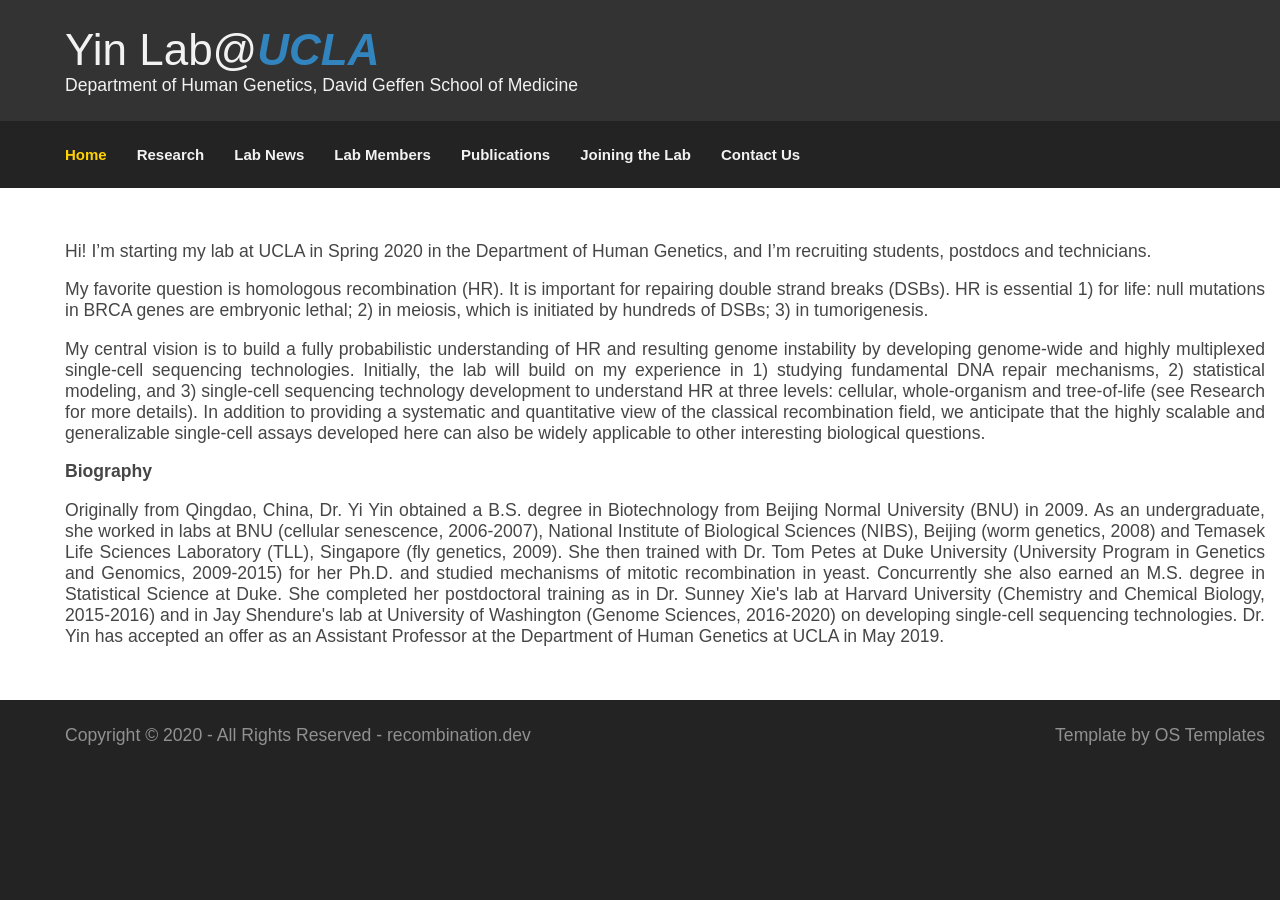
==== index.html @ ecea2b69 "more draft" ====
<!DOCTYPE html>
<html lang="en" dir="ltr">
<head>
<title>YinLab@UCLA</title>
<meta charset="UTF-8">
<meta name="viewport" content="width=device-width, initial-scale=1.0">
<link rel="stylesheet" href="styles/layout.css" type="text/css" media="all">
<link rel="stylesheet" href="styles/mediaqueries.css" type="text/css" media="all">
<script src="scripts/jquery.1.9.0.min.js"></script>
<script src="scripts/jquery-mobilemenu.min.js"></script>
<!--[if lt IE 9]>
<link rel="stylesheet" href="styles/ie.css" type="text/css" media="all">
<script src="scripts/ie/css3-mediaqueries.min.js"></script>
<script src="scripts/ie/ie9.js"></script>
<script src="scripts/ie/html5shiv.min.js"></script>
<![endif]-->
</head>
<body>
<div class="wrapper row1">
  <header id="header" class="clear">
    <div id="hgroup">
      <h1><a href="https://recombination.dev">Yin Lab@<span style = "font-family:helvetica;font-style: italic;font-weight:bold;color:#3284BF">UCLA</span></a></h1>
      <h2><a href="https://medschool.ucla.edu/human-genetics">Department of Human Genetics, David Geffen School of Medicine</a></h2>
    </div>
  </header>
</div>
<!-- ################################################################################################ -->
<div class="wrapper row2">
  <nav id="topnav">
    <ul class="clear">
      <li class="active"><a href="index.html">Home</a></li>
      <li><a href="research.html">Research</a></li>
      <li><a href="lab_news.html">Lab News</a></li>
      <li><a href="lab_members.html">Lab Members</a></li>
      <li><a href="publications.html">Publications</a></li>
      <li><a href="joining_the_lab.html">Joining the Lab</a></li>
      <li><a href="contact_us.html">Contact Us</a></li>
    </ul>
  </nav>
</div>
<!-- content -->
<div class="wrapper row3">
  <div id="container">
    <!-- ################################################################################################ -->
    <div class="full_width clear" align="justify">
      <p>Hi! I’m starting my lab at UCLA in Spring 2020 in the Department of Human Genetics, and I’m recruiting students, postdocs and technicians.</p>

      <p>My favorite question is homologous recombination (HR). It is important for repairing double strand breaks (DSBs). HR is essential 1) for life: null mutations in BRCA genes are embryonic lethal; 2) in meiosis, which is initiated by hundreds of DSBs; 3) in tumorigenesis.</p>

      <p>My central vision is to build a fully probabilistic understanding of HR and resulting genome instability by developing genome-wide and highly multiplexed single-cell sequencing technologies. Initially, the lab will build on my experience in 1) studying fundamental DNA repair mechanisms, 2) statistical modeling, and 3) single-cell sequencing technology development to understand HR at three levels: cellular, whole-organism and tree-of-life (see Research for more details). In addition to providing a systematic and quantitative view of the classical recombination field, we anticipate that the highly scalable and generalizable single-cell assays developed here can also be widely applicable to other interesting biological questions.</p>

      <b>Biography</b>
      <p>Originally from Qingdao, China, Dr. Yi Yin obtained a B.S. degree in Biotechnology from Beijing Normal University (BNU) in 2009.
         As an undergraduate, she worked in labs at BNU (cellular senescence, 2006-2007), National Institute of Biological Sciences (NIBS),
          Beijing (worm genetics, 2008) and Temasek Life Sciences Laboratory (TLL), Singapore (fly genetics, 2009). She then trained with
           Dr. Tom Petes at Duke University (University Program in Genetics and Genomics, 2009-2015) for her Ph.D. and studied mechanisms
            of mitotic recombination in yeast. Concurrently she also earned an M.S. degree in Statistical Science at Duke. She completed her
             postdoctoral training as in Dr. Sunney Xie's lab at Harvard University (Chemistry and Chemical Biology, 2015-2016) and in Jay
              Shendure's lab at University of Washington (Genome Sciences, 2016-2020) on developing single-cell sequencing technologies.
               Dr. Yin has accepted an offer as an Assistant Professor at the Department of Human Genetics at UCLA in May 2019.</p>

    </div>
    <!-- ################################################################################################ -->
  </div>
</div>
<!-- Footer -->
<div class="wrapper row4">
  <footer id="footer" class="clear">
    <p class="fl_left">Copyright &copy; 2020 - All Rights Reserved - <a href="#">recombination.dev</a></p>
    <p class="fl_right">Template by <a target="_blank" href="https://www.os-templates.com/" title="Free Website Templates">OS Templates</a></p>
  </footer>
</div>
</body>
</html>
---- styles/layout.css ----
/*
Responsive Template Name: RS-MQF 1200 V.2
File: Layout CSS
Author: OS Templates
Author URI: https://www.os-templates.com/
Licence: <a href="https://www.os-templates.com/template-terms">Website Template Licence</a>
*/

@import url(framework.css);
@import url(navi.css);

html{overflow-y:scroll;}

body{margin:0; padding:0; font-size:100%; font-family:helvetica,arial,courier; color:#464646 ; background-color:#232323;}

.justify{text-align:justify;}
.bold{font-weight:bold;}
.center{text-align:center;}
.right{text-align:right;}
.nostart{margin:0; padding:0; list-style:none;}
.hidden{display:none;}

.clear{display:block; clear:both;}
.clear:after{display:block; visibility:hidden; height:0; clear:both; font-size:0; content:"";}

a{outline:none; text-decoration:none;}

.fl_left{float:left;}
.fl_right{float:right;}

img{width:auto; max-width:100%; height:auto; margin:0; padding:0; border:none; line-height:normal; vertical-align:middle;}
.imgholder, .imgl, .imgr{padding:4px; border:1px solid #D6D6D6; text-align:center;}
.imgl{float:left; margin:0 15px 15px 0; clear:left;}
.imgr{float:right; margin:0 0 15px 15px; clear:right;}

/*----------------------------------------------HTML 5 Overrides-------------------------------------*/

address, article, aside, figcaption, figure, footer, header, nav, section{display:block; margin:0; padding:0;}

/*----------------------------------------------Responsive Videos-------------------------------------*/

.video{display:block; position:relative; width:100%; height:0; margin:0; padding:0 0 56.25% 0; /* using a 16:9 aspect ratio, the height is 56.25% of the width (9/16=0.5625) */}
.video iframe{display:block; position:absolute; width:100%; height:100%; margin:0; padding:0;}

/* ----------------------------------------------Wrapper-------------------------------------*/

div.wrapper{display:block; width:100%; margin:0; padding:5px 25px 5px; text-align:left;}

.row1, .row1 a{color:#F2F2F2; background-color:#333333;}
.row2{color:#F2F2F2; background-color:#232323;}
.row3{color:#464646; background-color:#FFFFFF;}
.row3 a{color:#3284BF; background-color:#FFFFFF;}
.row4, .row4 a{color:#919191; background-color:#232323;}

ol>li {
    padding-bottom: 1em;
}

ul {
  list-style-type: disc;
}

/*----------------------------------------------Generalise-------------------------------------*/

h1, h2, h3, h4, h5, h6{margin:0 0 8px 0; padding:0; font-size:1.1em; font-weight:normal; line-height:normal;}

address{font-style:normal;}

blockquote, q{display:block; padding:8px 10px; color:#979797; background-color:#ECECEC; font-style:italic; line-height:normal;}
blockquote:before, q:before{content:'� '; font-size:26px;}
blockquote:after, q:after{content:' �'; font-size:26px; line-height:0;}

#header, #topnav, #container, #footer, #copyright{margin:0 auto; font-size:1.1em;}

/*----------------------------------------------Header-------------------------------------*/

#header{padding:20px 0;}

#header #hgroup{display:block; float:left; width:auto; clear:right;}
#header #hgroup h1, #header #hgroup h2{margin:0; font-weight:normal; text-transform:none;}
#header #hgroup h1{font-size:2.5em;}
#header #hgroup h2{font-size:1.0em;}

/*----------------------------------------------Content Area-------------------------------------*/

#container{padding:30px 0; clear:both;}

/*----------------------------------------------Footer-------------------------------------*/

#footer{padding:20px 0;}
#footer p{margin:0; padding:0;}
---- styles/mediaqueries.css ----
/*
Responsive Template Name: RS-MQF 1200 V.2
File: Media Queries CSS
Author: OS Templates
Author URI: https://www.os-templates.com/
Licence: <a href="https://www.os-templates.com/template-terms">Website Template Licence</a>
*/

@-ms-viewport{width:device-width;} /* http://msdn.microsoft.com/en-gb/library/ie/hh869615%28v=vs.85%29.aspx */

/* 240 + 320px */

@media screen and (min-width:240px) and (max-width:360px) {
	#header, #topnav, #container, #footer{max-width:95%; margin:0 auto;}
	
	#topnav ul{display:none;}
	
	.one_half, 
	.one_third, .two_third, 
	.one_quarter, .two_quarter, .three_quarter, 
	.one_fifth, .two_fifth, .three_fifth, .four_fifth, 
	.one_sixth, .two_sixth, .three_sixth, .four_sixth, .five_sixth{display:block; float:none; width:auto; margin:0 0 2% 0; padding:0;}
	
	#header #hgroup{display:block; width:100%; float:none; margin:0 0 15px 0; padding:0;}
	
	#header, #footer{text-align:center;}
	#footer p{float:none; line-height:1.6em;}
	#footer p:first-child{margin-bottom:8px;}
}

/* 480px */

@media screen and (min-width:361px) and (max-width:600px) {
	#header, #topnav, #container, #footer{max-width:95%; margin:0 auto;}
	
	#topnav ul{display:none;}
	
	#footer p{float:none;}
	#footer p:first-child{margin-bottom:8px;}
}

/* 768px */

@media screen and (min-width:601px) and (max-width:800px) {
	#header, #topnav, #container, #footer{max-width:95%; margin:0 auto;}
}

/* 960px */

@media screen and (min-width:960px) {
	#header, #topnav, #container, #footer{max-width:95%; margin:0 auto;}
}

/* 1028px */

@media screen and (min-width:1028px) {
	#header, #topnav, #container, #footer{max-width:95%; margin:0 auto;}
}

/* 1200px */

@media screen and (min-width:1200px) {
	#header, #topnav, #container, #footer{max-width:1200px; margin:0 auto;}
}

/* Hide The Jquery Generated Navigation Form from 601px upwards */

@media screen and (min-width:601px) and (max-width:1920px) {
	#topnav form{display:none;}
}
---- styles/ie.css ----
/*
Responsive Template Name: RS-MQF 1200 V.2
File: IE CSS
Author: OS Templates
Author URI: https://www.os-templates.com/
Licence: <a href="https://www.os-templates.com/premium-terms">Website Template Licence</a>
*/

.clear{zoom:1;}
#topnav li:first-child{*margin-right:30px;}
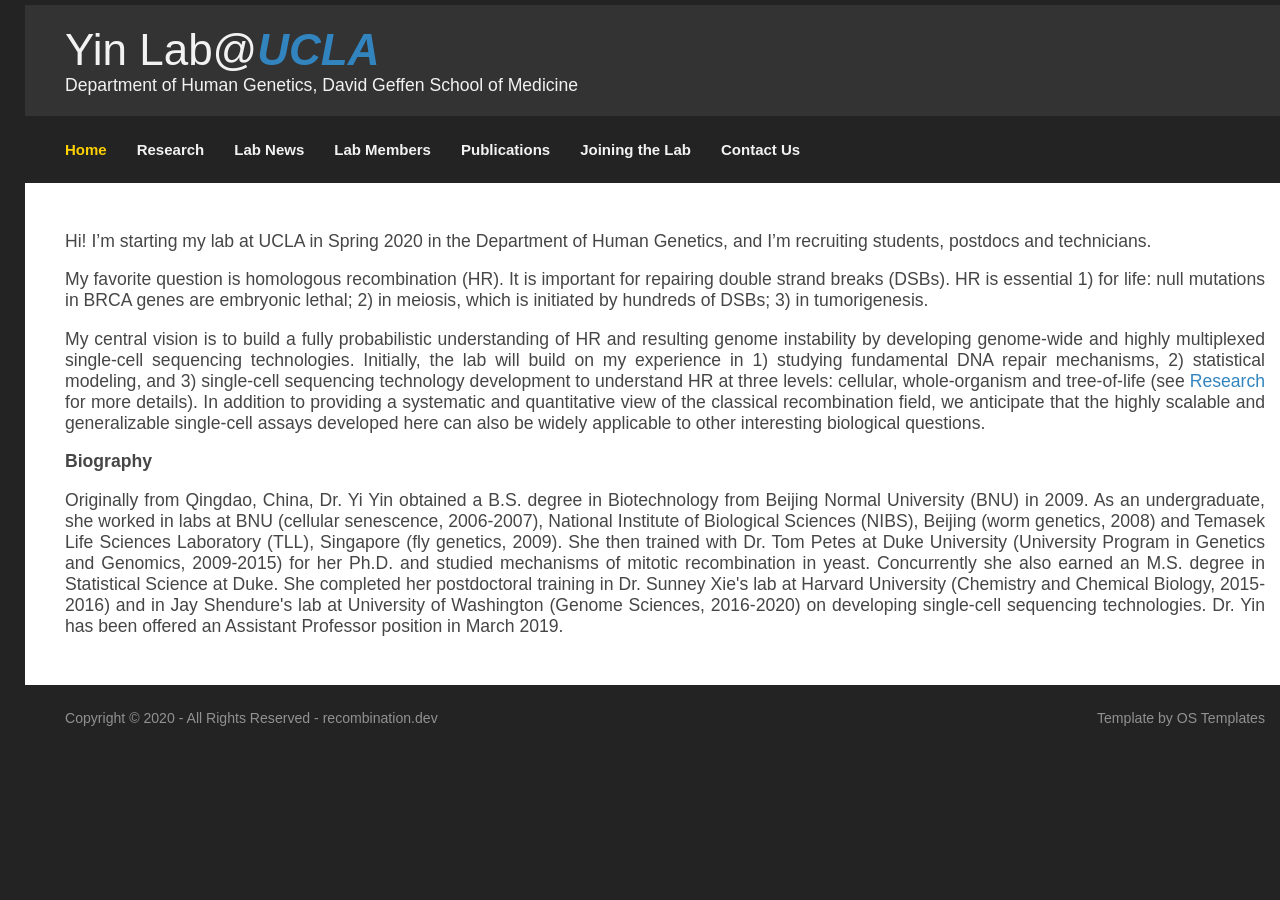
==== commit 0815cec3: "another draft" ====
--- a/index.html
+++ b/index.html
@@ -1,7 +1,7 @@
 <!DOCTYPE html>
 <html lang="en" dir="ltr">
 <head>
-<title>YinLab@UCLA</title>
+<title>YinLab<wbr>@UCLA</title>
 <meta charset="UTF-8">
 <meta name="viewport" content="width=device-width, initial-scale=1.0">
 <link rel="stylesheet" href="styles/layout.css" type="text/css" media="all">
@@ -19,8 +19,8 @@
 <div class="wrapper row1">
   <header id="header" class="clear">
     <div id="hgroup">
-      <h1><a href="https://recombination.dev">Yin Lab@<span style = "font-family:helvetica;font-style: italic;font-weight:bold;color:#3284BF">UCLA</span></a></h1>
-      <h2><a href="https://medschool.ucla.edu/human-genetics">Department of Human Genetics, David Geffen School of Medicine</a></h2>
+      <h1><a href="https://recombination.dev">Yin&nbspLab&#8203@<span style = "font-family:helvetica;font-style: italic;font-weight:bold;color:#3284BF">UCLA</span></a></h1>
+      <h2><a href="https://medschool.ucla.edu/human-genetics">Department of Human Genetics, David&nbspGeffen School of Medicine</a></h2>
     </div>
   </header>
 </div>
@@ -45,9 +45,17 @@
     <div class="full_width clear" align="justify">
       <p>Hi! I’m starting my lab at UCLA in Spring 2020 in the Department of Human Genetics, and I’m recruiting students, postdocs and technicians.</p>
 
-      <p>My favorite question is homologous recombination (HR). It is important for repairing double strand breaks (DSBs). HR is essential 1) for life: null mutations in BRCA genes are embryonic lethal; 2) in meiosis, which is initiated by hundreds of DSBs; 3) in tumorigenesis.</p>
+      <p>My favorite question is homologous recombination (HR). It is important for repairing double strand breaks (DSBs). HR is essential
+         1) for life: null mutations in BRCA genes are embryonic lethal;
+          2) in meiosis, which is initiated by hundreds of DSBs;
+           3) in tumorigenesis.</p>
 
-      <p>My central vision is to build a fully probabilistic understanding of HR and resulting genome instability by developing genome-wide and highly multiplexed single-cell sequencing technologies. Initially, the lab will build on my experience in 1) studying fundamental DNA repair mechanisms, 2) statistical modeling, and 3) single-cell sequencing technology development to understand HR at three levels: cellular, whole-organism and tree-of-life (see Research for more details). In addition to providing a systematic and quantitative view of the classical recombination field, we anticipate that the highly scalable and generalizable single-cell assays developed here can also be widely applicable to other interesting biological questions.</p>
+      <p>My central vision is to build a fully probabilistic understanding of HR and resulting genome instability by developing genome-wide
+         and highly multiplexed single-cell sequencing technologies. Initially, the lab will build on my experience in
+          1) studying fundamental DNA repair mechanisms, 2) statistical modeling, and 3) single-cell sequencing technology development to
+           understand HR at three levels: cellular, whole-organism and tree-of-life (see <a href="research.html">Research</a> for more details).
+            In addition to providing a systematic and quantitative view of the classical recombination field, we anticipate that the highly
+             scalable and generalizable single-cell assays developed here can also be widely applicable to other interesting biological questions.</p>
 
       <b>Biography</b>
       <p>Originally from Qingdao, China, Dr. Yi Yin obtained a B.S. degree in Biotechnology from Beijing Normal University (BNU) in 2009.
@@ -55,9 +63,9 @@
           Beijing (worm genetics, 2008) and Temasek Life Sciences Laboratory (TLL), Singapore (fly genetics, 2009). She then trained with
            Dr. Tom Petes at Duke University (University Program in Genetics and Genomics, 2009-2015) for her Ph.D. and studied mechanisms
             of mitotic recombination in yeast. Concurrently she also earned an M.S. degree in Statistical Science at Duke. She completed her
-             postdoctoral training as in Dr. Sunney Xie's lab at Harvard University (Chemistry and Chemical Biology, 2015-2016) and in Jay
+             postdoctoral training in Dr. Sunney Xie's lab at Harvard University (Chemistry and Chemical Biology, 2015-2016) and in Jay
               Shendure's lab at University of Washington (Genome Sciences, 2016-2020) on developing single-cell sequencing technologies.
-               Dr. Yin has accepted an offer as an Assistant Professor at the Department of Human Genetics at UCLA in May 2019.</p>
+               Dr. Yin has been offered an Assistant Professor position in March 2019.</p>
 
     </div>
     <!-- ################################################################################################ -->
--- a/styles/layout.css
+++ b/styles/layout.css
@@ -19,6 +19,11 @@
 .right{text-align:right;}
 .nostart{margin:0; padding:0; list-style:none;}
 .hidden{display:none;}
+.image_center {
+  display: block;
+  margin-left: auto;
+  margin-right: auto;
+}
 
 .clear{display:block; clear:both;}
 .clear:after{display:block; visibility:hidden; height:0; clear:both; font-size:0; content:"";}
@@ -44,7 +49,7 @@
 
 /* ----------------------------------------------Wrapper-------------------------------------*/
 
-div.wrapper{display:block; width:100%; margin:0; padding:5px 25px 5px; text-align:left;}
+div.wrapper{display:block; width:100%; margin:5px 25px 5px; padding:0; text-align:left;}
 
 .row1, .row1 a{color:#F2F2F2; background-color:#333333;}
 .row2{color:#F2F2F2; background-color:#232323;}
@@ -88,4 +93,4 @@
 /*----------------------------------------------Footer-------------------------------------*/
 
 #footer{padding:20px 0;}
-#footer p{margin:0; padding:0;}
+#footer p{margin:0; padding:0; font-size: 0.8em;}
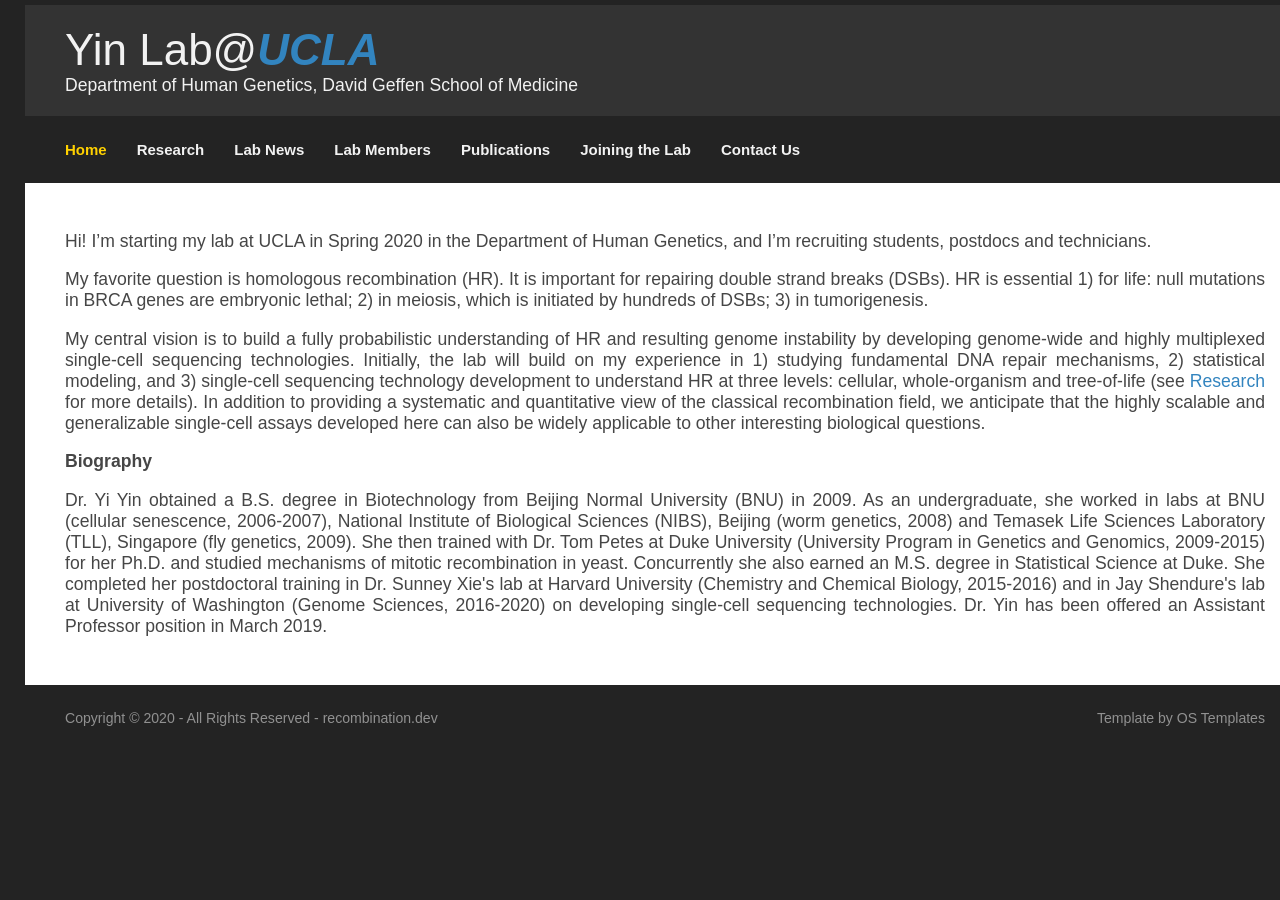
==== commit 7e98a17d: "yet another draft" ====
--- a/index.html
+++ b/index.html
@@ -58,7 +58,7 @@
              scalable and generalizable single-cell assays developed here can also be widely applicable to other interesting biological questions.</p>
 
       <b>Biography</b>
-      <p>Originally from Qingdao, China, Dr. Yi Yin obtained a B.S. degree in Biotechnology from Beijing Normal University (BNU) in 2009.
+      <p>Dr. Yi Yin obtained a B.S. degree in Biotechnology from Beijing Normal University (BNU) in 2009.
          As an undergraduate, she worked in labs at BNU (cellular senescence, 2006-2007), National Institute of Biological Sciences (NIBS),
           Beijing (worm genetics, 2008) and Temasek Life Sciences Laboratory (TLL), Singapore (fly genetics, 2009). She then trained with
            Dr. Tom Petes at Duke University (University Program in Genetics and Genomics, 2009-2015) for her Ph.D. and studied mechanisms
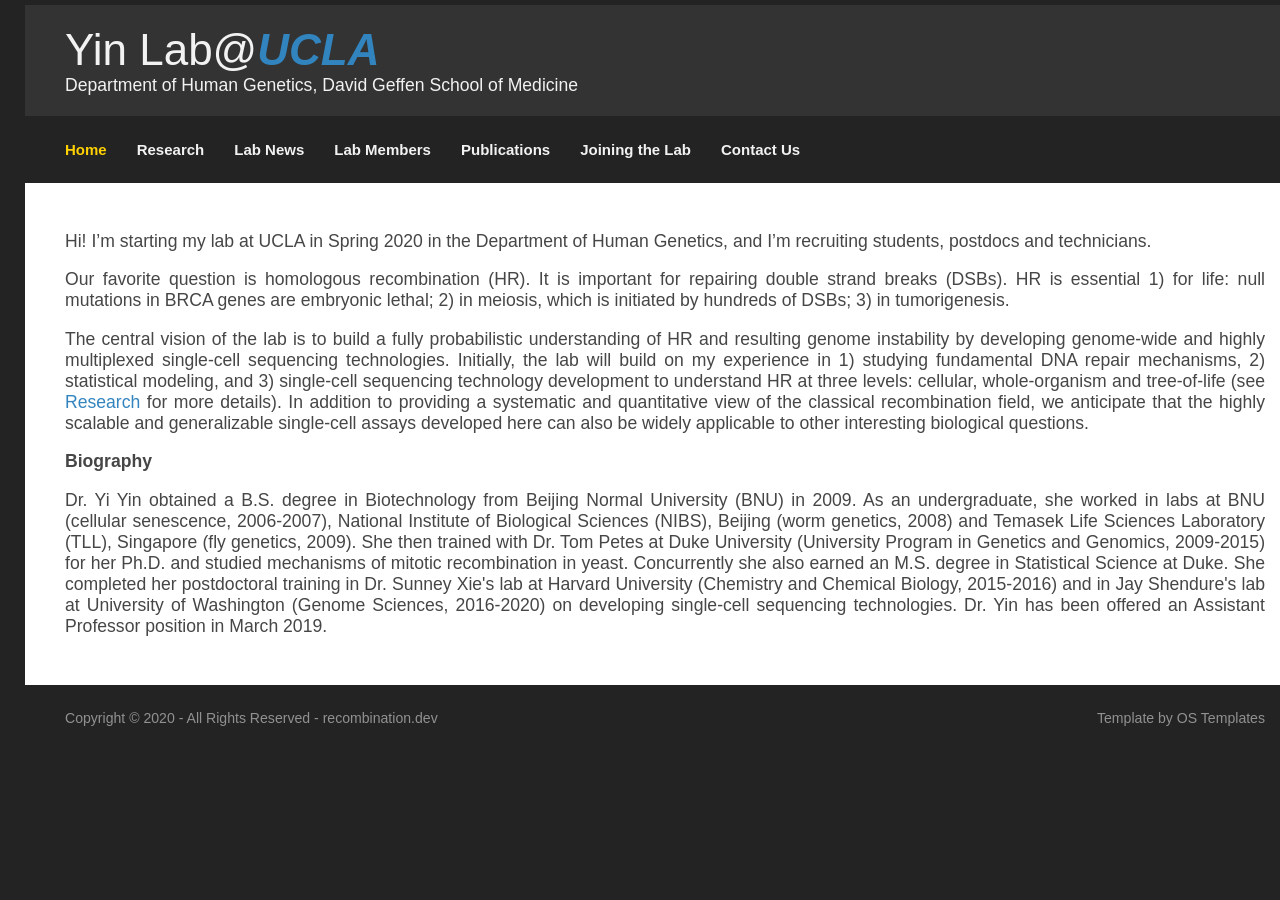
==== commit c4401568: "another draft" ====
--- a/index.html
+++ b/index.html
@@ -45,12 +45,12 @@
     <div class="full_width clear" align="justify">
       <p>Hi! I’m starting my lab at UCLA in Spring 2020 in the Department of Human Genetics, and I’m recruiting students, postdocs and technicians.</p>
 
-      <p>My favorite question is homologous recombination (HR). It is important for repairing double strand breaks (DSBs). HR is essential
+      <p>Our favorite question is homologous recombination (HR). It is important for repairing double strand breaks (DSBs). HR is essential
          1) for life: null mutations in BRCA genes are embryonic lethal;
           2) in meiosis, which is initiated by hundreds of DSBs;
            3) in tumorigenesis.</p>
 
-      <p>My central vision is to build a fully probabilistic understanding of HR and resulting genome instability by developing genome-wide
+      <p>The central vision of the lab is to build a fully probabilistic understanding of HR and resulting genome instability by developing genome-wide
          and highly multiplexed single-cell sequencing technologies. Initially, the lab will build on my experience in
           1) studying fundamental DNA repair mechanisms, 2) statistical modeling, and 3) single-cell sequencing technology development to
            understand HR at three levels: cellular, whole-organism and tree-of-life (see <a href="research.html">Research</a> for more details).
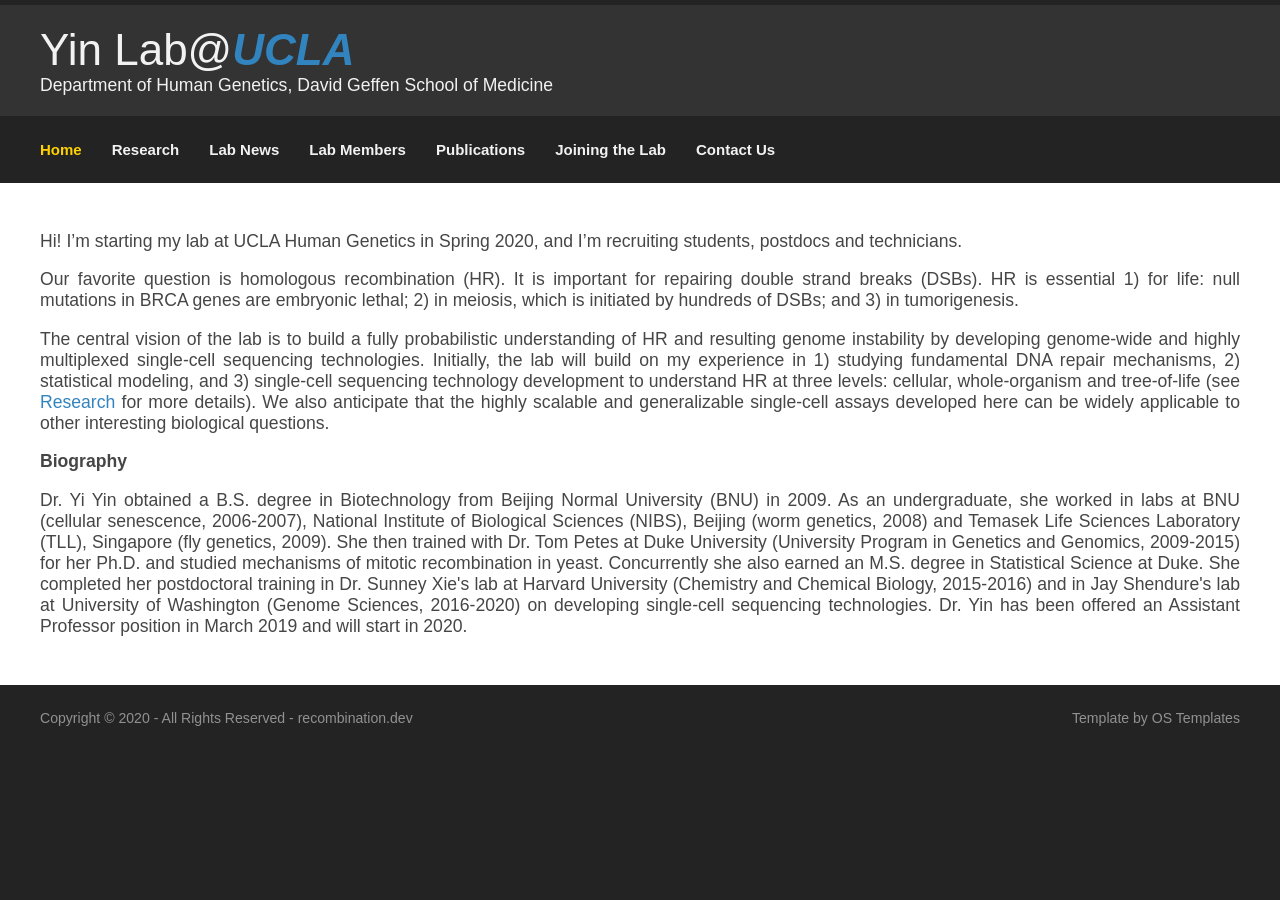
==== commit 19af2561: "changed home" ====
--- a/index.html
+++ b/index.html
@@ -1,7 +1,7 @@
 <!DOCTYPE html>
 <html lang="en" dir="ltr">
 <head>
-<title>YinLab<wbr>@UCLA</title>
+<title>YinLab@UCLA</title>
 <meta charset="UTF-8">
 <meta name="viewport" content="width=device-width, initial-scale=1.0">
 <link rel="stylesheet" href="styles/layout.css" type="text/css" media="all">
@@ -43,19 +43,19 @@
   <div id="container">
     <!-- ################################################################################################ -->
     <div class="full_width clear" align="justify">
-      <p>Hi! I’m starting my lab at UCLA in Spring 2020 in the Department of Human Genetics, and I’m recruiting students, postdocs and technicians.</p>
+      <p>Hi! I’m starting my lab at UCLA Human Genetics in Spring 2020, and I’m recruiting students, postdocs and technicians.</p>
 
       <p>Our favorite question is homologous recombination (HR). It is important for repairing double strand breaks (DSBs). HR is essential
          1) for life: null mutations in BRCA genes are embryonic lethal;
           2) in meiosis, which is initiated by hundreds of DSBs;
-           3) in tumorigenesis.</p>
+           and 3) in tumorigenesis.</p>
 
       <p>The central vision of the lab is to build a fully probabilistic understanding of HR and resulting genome instability by developing genome-wide
          and highly multiplexed single-cell sequencing technologies. Initially, the lab will build on my experience in
           1) studying fundamental DNA repair mechanisms, 2) statistical modeling, and 3) single-cell sequencing technology development to
            understand HR at three levels: cellular, whole-organism and tree-of-life (see <a href="research.html">Research</a> for more details).
-            In addition to providing a systematic and quantitative view of the classical recombination field, we anticipate that the highly
-             scalable and generalizable single-cell assays developed here can also be widely applicable to other interesting biological questions.</p>
+            We also anticipate that the highly scalable and generalizable single-cell assays developed here can be widely applicable to
+            other interesting biological questions.</p>
 
       <b>Biography</b>
       <p>Dr. Yi Yin obtained a B.S. degree in Biotechnology from Beijing Normal University (BNU) in 2009.
@@ -65,7 +65,7 @@
             of mitotic recombination in yeast. Concurrently she also earned an M.S. degree in Statistical Science at Duke. She completed her
              postdoctoral training in Dr. Sunney Xie's lab at Harvard University (Chemistry and Chemical Biology, 2015-2016) and in Jay
               Shendure's lab at University of Washington (Genome Sciences, 2016-2020) on developing single-cell sequencing technologies.
-               Dr. Yin has been offered an Assistant Professor position in March 2019.</p>
+               Dr. Yin has been offered an Assistant Professor position in March 2019 and will start in 2020.</p>
 
     </div>
     <!-- ################################################################################################ -->
--- a/styles/layout.css
+++ b/styles/layout.css
@@ -49,7 +49,7 @@
 
 /* ----------------------------------------------Wrapper-------------------------------------*/
 
-div.wrapper{display:block; width:100%; margin:5px 25px 5px; padding:0; text-align:left;}
+div.wrapper{display:block; width:100%; margin:5px 0px 5px; padding:0; text-align:left;}
 
 .row1, .row1 a{color:#F2F2F2; background-color:#333333;}
 .row2{color:#F2F2F2; background-color:#232323;}
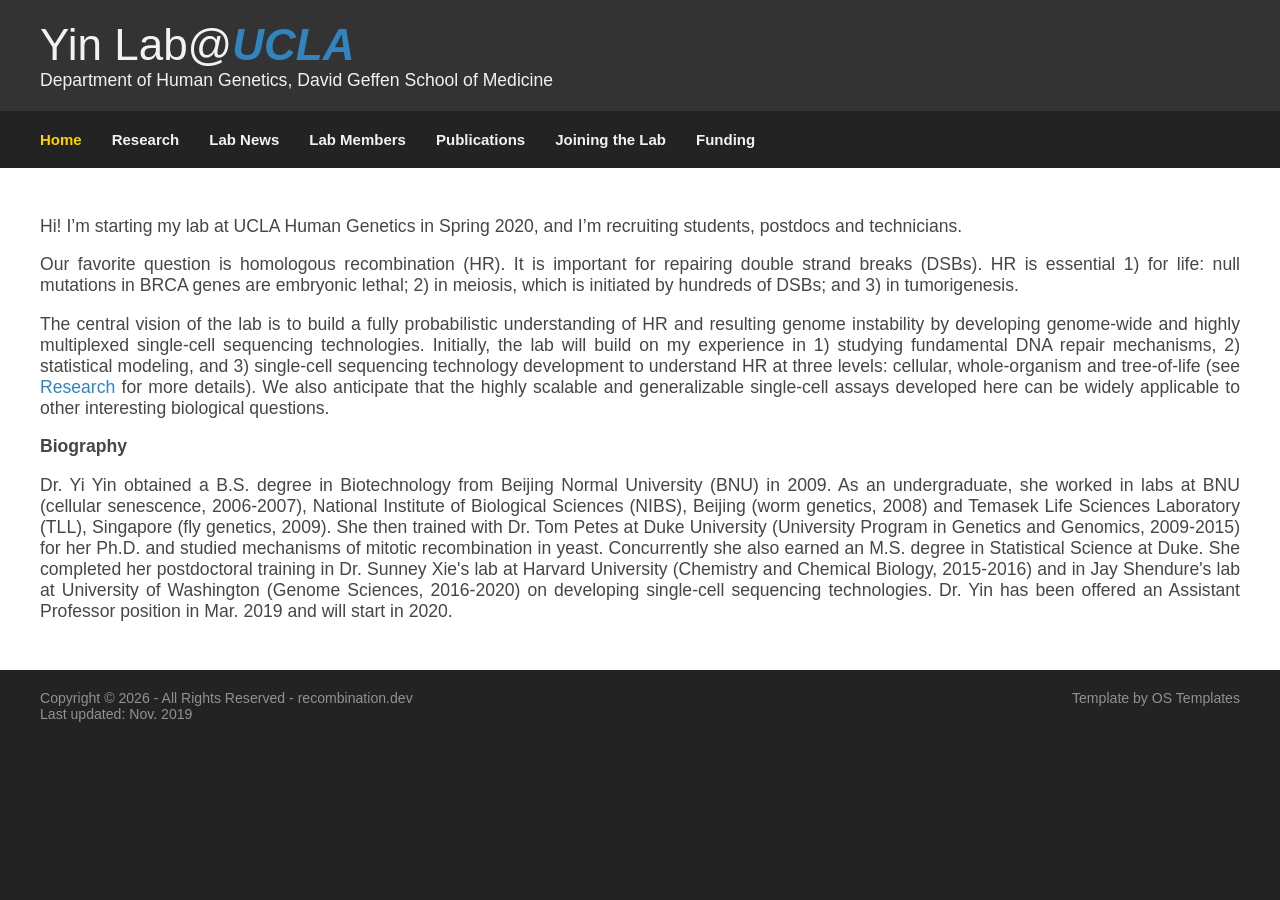
==== commit 0fa9a6bc: "Add funding page, update members, publications and CVs" ====
--- a/index.html
+++ b/index.html
@@ -1,82 +1,82 @@
-<!DOCTYPE html>
-<html lang="en" dir="ltr">
-<head>
-<title>YinLab@UCLA</title>
-<meta charset="UTF-8">
-<meta name="viewport" content="width=device-width, initial-scale=1.0">
-<link rel="stylesheet" href="styles/layout.css" type="text/css" media="all">
-<link rel="stylesheet" href="styles/mediaqueries.css" type="text/css" media="all">
-<script src="scripts/jquery.1.9.0.min.js"></script>
-<script src="scripts/jquery-mobilemenu.min.js"></script>
-<!--[if lt IE 9]>
-<link rel="stylesheet" href="styles/ie.css" type="text/css" media="all">
-<script src="scripts/ie/css3-mediaqueries.min.js"></script>
-<script src="scripts/ie/ie9.js"></script>
-<script src="scripts/ie/html5shiv.min.js"></script>
-<![endif]-->
-</head>
-<body>
-<div class="wrapper row1">
-  <header id="header" class="clear">
-    <div id="hgroup">
-      <h1><a href="https://recombination.dev">Yin&nbspLab&#8203@<span style = "font-family:helvetica;font-style: italic;font-weight:bold;color:#3284BF">UCLA</span></a></h1>
-      <h2><a href="https://medschool.ucla.edu/human-genetics">Department of Human Genetics, David&nbspGeffen School of Medicine</a></h2>
-    </div>
-  </header>
-</div>
-<!-- ################################################################################################ -->
-<div class="wrapper row2">
-  <nav id="topnav">
-    <ul class="clear">
-      <li class="active"><a href="index.html">Home</a></li>
-      <li><a href="research.html">Research</a></li>
-      <li><a href="lab_news.html">Lab News</a></li>
-      <li><a href="lab_members.html">Lab Members</a></li>
-      <li><a href="publications.html">Publications</a></li>
-      <li><a href="joining_the_lab.html">Joining the Lab</a></li>
-      <li><a href="contact_us.html">Contact Us</a></li>
-    </ul>
-  </nav>
-</div>
-<!-- content -->
-<div class="wrapper row3">
-  <div id="container">
-    <!-- ################################################################################################ -->
-    <div class="full_width clear" align="justify">
-      <p>Hi! I’m starting my lab at UCLA Human Genetics in Spring 2020, and I’m recruiting students, postdocs and technicians.</p>
-
-      <p>Our favorite question is homologous recombination (HR). It is important for repairing double strand breaks (DSBs). HR is essential
-         1) for life: null mutations in BRCA genes are embryonic lethal;
-          2) in meiosis, which is initiated by hundreds of DSBs;
-           and 3) in tumorigenesis.</p>
-
-      <p>The central vision of the lab is to build a fully probabilistic understanding of HR and resulting genome instability by developing genome-wide
-         and highly multiplexed single-cell sequencing technologies. Initially, the lab will build on my experience in
-          1) studying fundamental DNA repair mechanisms, 2) statistical modeling, and 3) single-cell sequencing technology development to
-           understand HR at three levels: cellular, whole-organism and tree-of-life (see <a href="research.html">Research</a> for more details).
-            We also anticipate that the highly scalable and generalizable single-cell assays developed here can be widely applicable to
-            other interesting biological questions.</p>
-
-      <b>Biography</b>
-      <p>Dr. Yi Yin obtained a B.S. degree in Biotechnology from Beijing Normal University (BNU) in 2009.
-         As an undergraduate, she worked in labs at BNU (cellular senescence, 2006-2007), National Institute of Biological Sciences (NIBS),
-          Beijing (worm genetics, 2008) and Temasek Life Sciences Laboratory (TLL), Singapore (fly genetics, 2009). She then trained with
-           Dr. Tom Petes at Duke University (University Program in Genetics and Genomics, 2009-2015) for her Ph.D. and studied mechanisms
-            of mitotic recombination in yeast. Concurrently she also earned an M.S. degree in Statistical Science at Duke. She completed her
-             postdoctoral training in Dr. Sunney Xie's lab at Harvard University (Chemistry and Chemical Biology, 2015-2016) and in Jay
-              Shendure's lab at University of Washington (Genome Sciences, 2016-2020) on developing single-cell sequencing technologies.
-               Dr. Yin has been offered an Assistant Professor position in March 2019 and will start in 2020.</p>
-
-    </div>
-    <!-- ################################################################################################ -->
-  </div>
-</div>
-<!-- Footer -->
-<div class="wrapper row4">
-  <footer id="footer" class="clear">
-    <p class="fl_left">Copyright &copy; 2020 - All Rights Reserved - <a href="#">recombination.dev</a></p>
-    <p class="fl_right">Template by <a target="_blank" href="https://www.os-templates.com/" title="Free Website Templates">OS Templates</a></p>
-  </footer>
-</div>
-</body>
-</html>
+<!DOCTYPE html>
+<html lang="en" dir="ltr">
+<head>
+<title>Yin Lab @ UCLA</title>
+<meta charset="UTF-8">
+<meta name="viewport" content="width=device-width, initial-scale=1.0">
+<link rel="stylesheet" href="styles/layout.css" type="text/css" media="all">
+<link rel="stylesheet" href="styles/mediaqueries.css" type="text/css" media="all">
+<script src="scripts/jquery.1.9.0.min.js"></script>
+<script src="scripts/jquery-mobilemenu.min.js"></script>
+<!--[if lt IE 9]>
+<link rel="stylesheet" href="styles/ie.css" type="text/css" media="all">
+<script src="scripts/ie/css3-mediaqueries.min.js"></script>
+<script src="scripts/ie/ie9.js"></script>
+<script src="scripts/ie/html5shiv.min.js"></script>
+<![endif]-->
+</head>
+<body>
+<div class="wrapper row1">
+  <header id="header" class="clear">
+    <div id="hgroup">
+      <h1><a href="https://recombination.dev">Yin&nbspLab&#8203@<span style = "font-family:helvetica;font-style: italic;font-weight:bold;color:#3284BF">UCLA</span></a></h1>
+      <h2><a href="https://medschool.ucla.edu/human-genetics">Department of Human Genetics, David&nbspGeffen School of Medicine</a></h2>
+    </div>
+  </header>
+</div>
+<!-- ################################################################################################ -->
+<div class="wrapper row2">
+  <nav id="topnav">
+    <ul class="clear">
+      <li class="active"><a href="index.html">Home</a></li>
+      <li><a href="research.html">Research</a></li>
+      <li><a href="lab_news.html">Lab News</a></li>
+      <li><a href="lab_members.html">Lab Members</a></li>
+      <li><a href="publications.html">Publications</a></li>
+      <li><a href="joining_the_lab.html">Joining the Lab</a></li>
+      <li><a href="funding.html">Funding</a></li>
+    </ul>
+  </nav>
+</div>
+<!-- content -->
+<div class="wrapper row3">
+  <div id="container">
+    <!-- ################################################################################################ -->
+    <div class="full_width clear" align="justify">
+      <p>Hi! I’m starting my lab at UCLA Human Genetics in Spring 2020, and I’m recruiting students, postdocs and technicians.</p>
+
+      <p>Our favorite question is homologous recombination (HR). It is important for repairing double strand breaks (DSBs). HR is essential
+         1) for life: null mutations in BRCA genes are embryonic lethal;
+          2) in meiosis, which is initiated by hundreds of DSBs;
+           and 3) in tumorigenesis.</p>
+
+      <p>The central vision of the lab is to build a fully probabilistic understanding of HR and resulting genome instability by developing genome-wide
+         and highly multiplexed single-cell sequencing technologies. Initially, the lab will build on my experience in
+          1) studying fundamental DNA repair mechanisms, 2) statistical modeling, and 3) single-cell sequencing technology development to
+           understand HR at three levels: cellular, whole-organism and tree-of-life (see <a href="research.html">Research</a> for more details).
+            We also anticipate that the highly scalable and generalizable single-cell assays developed here can be widely applicable to
+            other interesting biological questions.</p>
+
+      <b>Biography</b>
+      <p>Dr. Yi Yin obtained a B.S. degree in Biotechnology from Beijing Normal University (BNU) in 2009.
+         As an undergraduate, she worked in labs at BNU (cellular senescence, 2006-2007), National Institute of Biological Sciences (NIBS),
+          Beijing (worm genetics, 2008) and Temasek Life Sciences Laboratory (TLL), Singapore (fly genetics, 2009). She then trained with
+           Dr. Tom Petes at Duke University (University Program in Genetics and Genomics, 2009-2015) for her Ph.D. and studied mechanisms
+            of mitotic recombination in yeast. Concurrently she also earned an M.S. degree in Statistical Science at Duke. She completed her
+             postdoctoral training in Dr. Sunney Xie's lab at Harvard University (Chemistry and Chemical Biology, 2015-2016) and in Jay
+              Shendure's lab at University of Washington (Genome Sciences, 2016-2020) on developing single-cell sequencing technologies.
+               Dr. Yin has been offered an Assistant Professor position in Mar. 2019 and will start in 2020.</p>
+
+    </div>
+    <!-- ################################################################################################ -->
+  </div>
+</div>
+<!-- Footer -->
+<div class="wrapper row4">
+  <footer id="footer" class="clear">
+    <p class="fl_left">Copyright &copy; 2026 - All Rights Reserved - <a href="index.html">recombination.dev</a><br>Last updated: Nov. 2019</p>
+    <p class="fl_right">Template by <a target="_blank" href="https://www.os-templates.com/" title="Free Website Templates">OS Templates</a></p>
+  </footer>
+</div>
+</body>
+</html>
--- a/styles/layout.css
+++ b/styles/layout.css
@@ -49,7 +49,7 @@
 
 /* ----------------------------------------------Wrapper-------------------------------------*/
 
-div.wrapper{display:block; width:100%; margin:5px 0px 5px; padding:0; text-align:left;}
+div.wrapper{display:block; width:100%; margin:0px 0px 0px; padding:0; text-align:left;}
 
 .row1, .row1 a{color:#F2F2F2; background-color:#333333;}
 .row2{color:#F2F2F2; background-color:#232323;}
